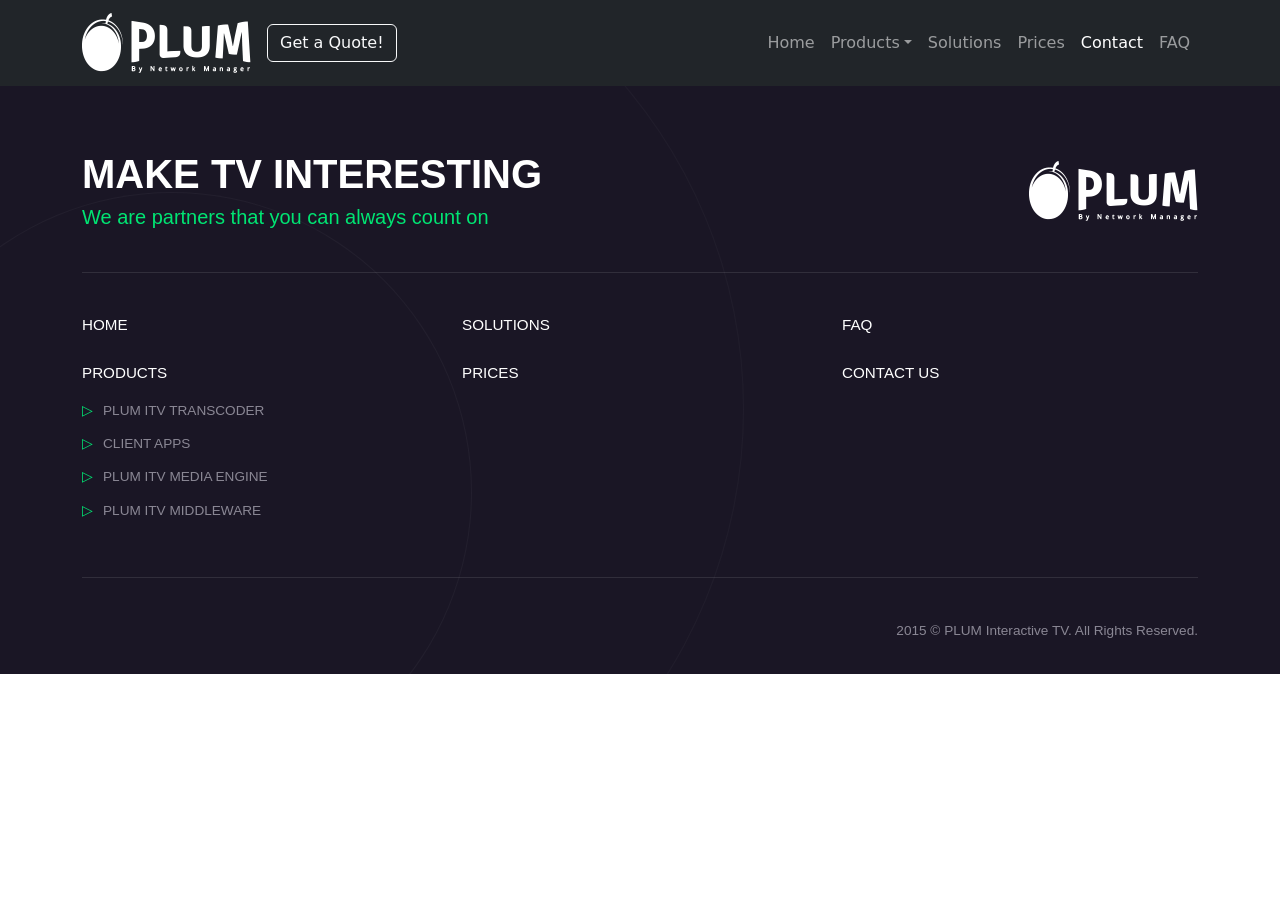
==== contact.html @ 15428161 "heder futer" ====
<!doctype html>
<html lang="en">
  <head>
    <meta charset="utf-8">
    <meta name="viewport" content="width=device-width, initial-scale=1">
    <title>PlumITV - CONTACT</title>
    <link rel="icon" type="image/x-icon" href="/images/logo-stari.png">
    <link rel="stylesheet" href="style.css">
    <link href="https://cdn.jsdelivr.net/npm/bootstrap@5.3.8/dist/css/bootstrap.min.css" rel="stylesheet" integrity="sha384-sRIl4kxILFvY47J16cr9ZwB07vP4J8+LH7qKQnuqkuIAvNWLzeN8tE5YBujZqJLB" crossorigin="anonymous">
  </head>
  <body>
    <div class="header">
        
        <!-- navbar -->
         <nav class="navbar navbar-expand-lg navbar-dark bg-dark sticky-top">
    <div class="container">
        <a class="navbar-brand fw-bold" href="index.html"><img src="images/logo-stari.png" alt="Logo"></a>
        <a href="contact.html" class="btn btn-outline-light">Get a Quote!</a>

        <button class="navbar-toggler" data-bs-toggle="collapse" data-bs-target="#nav">
            <span class="navbar-toggler-icon"></span>
        </button>

        <div class="collapse navbar-collapse" id="nav">
            <ul class="navbar-nav ms-auto">
                <li class="nav-item"><a class="nav-link" href="index.html">Home</a></li>
                <li class="nav-item "><a class="nav-link dropdown-toggle" href="products.html" role="button" data-bs-toggle="dropdown">Products</a>
                  <div class="dropdown">  
                    <ul class="dropdown-menu margin-left-0">
                        <li><a class="dropdown-item" href="products.html#plum-transcoder">Plum Transcoder</a></li>
                        <li><a class="dropdown-item" href="products.html#client-app">Client Apps</a></li>
                        <li><a class="dropdown-item" href="products.html#plum-itv-media-engine">Plum ITV Media Engine</a></li>
                        <li><a class="dropdown-item" href="products.html#plum-itv-middlewere">Plum ITV Middleware</a></li>
                    </ul>
                    </div>
                </li>
                
                <li class="nav-item"><a class="nav-link" href="solutions.html">Solutions</a></li>
                <li class="nav-item"><a class="nav-link" href="prices.html">Prices</a></li>
                <li class="nav-item"><a class="nav-link active" href="contact.html">Contact</a></li>
                <li class="nav-item"><a class="nav-link" href="faq.html">FAQ</a></li>
            </ul>
        </div>
    </div>
</nav>






<!-- FOOTER -->
<footer class="ftr-section">
        <div class="container ftr-content">
            
            <div class="row align-items-center">
                <div class="col-md-8 mb-4 mb-md-0">
                    <h1 class="fw-bold mb-1" style="font-size: 2.5rem;">MAKE TV INTERESTING</h1>
                    <p class="ftr-text-plum-green fs-5 mb-0">We are partners that you can always count on</p>
                </div>
                <div class="col-md-4 text-md-end text-start">
                    <img src="images/logo-stari.png" alt="Plum Logo" class="img-fluid">
                </div>
            </div>

            <div class="ftr-divider"></div>

            <div class="row">
                <div class="col-md-4 col-sm-6 mb-4 mb-md-0">
                    <ul class="ftr-links text-uppercase">
                        <li><a href="#">Home</a></li>
                        <li class="mt-4">
                            <a href="#">Products</a>
                            <ul class="ftr-sublinks">
                                <li><a href="#">Plum iTV Transcoder</a></li>
                                <li><a href="#">Client Apps</a></li>
                                <li><a href="#">Plum iTV Media Engine</a></li>
                                <li><a href="#">Plum iTV Middleware</a></li>
                            </ul>
                        </li>
                    </ul>
                </div>

                <div class="col-md-4 col-sm-6 mb-4 mb-md-0">
                    <ul class="ftr-links text-uppercase">
                        <li><a href="#">Solutions</a></li>
                        <li class="mt-4"><a href="#">Prices</a></li>
                    </ul>
                </div>

                <div class="col-md-4 col-sm-6">
                    <ul class="ftr-links text-uppercase">
                        <li><a href="#">FAQ</a></li>
                        <li class="mt-4"><a href="#">Contact Us</a></li>
                    </ul>
                </div>
            </div>

            <div class="ftr-divider"></div>

            <div class="row">
                <div class="col-12 text-md-end text-center">
                    <span class="ftr-text-copyright">2015 &copy; PLUM Interactive TV. All Rights Reserved.</span>
                </div>
            </div>
            
        </div>
    </footer>

    <script>
        document.getElementById('contactForm').addEventListener('submit', function(event) {
            // Sprečava osvežavanje stranice prilikom klika na Send
            event.preventDefault();

            let isValid = true;

            // Dohvatanje polja
            const name = document.getElementById('nameInput');
            const email = document.getElementById('emailInput');
            const subject = document.getElementById('subjectSelect');
            const body = document.getElementById('bodyInput');

            // Funkcija za prikaz/skrivanje grešaka
            const toggleError = (element, errorElementId, condition) => {
                const errorText = document.getElementById(errorElementId);
                if (condition) {
                    element.classList.add('is-invalid-custom');
                    errorText.style.display = 'block';
                    isValid = false;
                } else {
                    element.classList.remove('is-invalid-custom');
                    errorText.style.display = 'none';
                }
            };

            // Provera Imena (ne sme biti prazno)
            toggleError(name, 'nameError', name.value.trim() === '');

            // Provera Emaila (ne sme biti prazno i mora imati @)
            const emailPattern = /^[^\s@]+@[^\s@]+\.[^\s@]+$/;
            toggleError(email, 'emailError', !emailPattern.test(email.value.trim()));

            // Provera Subjecta (mora biti izabrana opcija koja nije prva/prazna)
            toggleError(subject, 'subjectError', subject.value === '');

            // Provera Poruke (ne sme biti prazno)
            toggleError(body, 'bodyError', body.value.trim() === '');

            // Ako je sve validno, ovde ubacuješ kod za slanje (npr. AJAX poziv)
            if (isValid) {
                alert('Forma je uspešno popunjena! Hvala vam na interesovanju.'); // Zameni sa stvarnim slanjem forme
                // Resetovanje forme nakon uspešnog slanja (opciono)
                // this.reset(); 
            }
        });

        // Opciono: Uklanjanje crvene greške čim korisnik krene da kuca
        const inputs = document.querySelectorAll('.custom-input, .custom-textarea, .custom-select');
        inputs.forEach(input => {
            input.addEventListener('input', function() {
                this.classList.remove('is-invalid-custom');
                let errorId = this.id.replace('Input', 'Error').replace('Select', 'Error');
                document.getElementById(errorId).style.display = 'none';
            });
        });
    </script>

    <script src="https://cdn.jsdelivr.net/npm/bootstrap@5.3.8/dist/js/bootstrap.bundle.min.js" integrity="sha384-FKyoEForCGlyvwx9Hj09JcYn3nv7wiPVlz7YYwJrWVcXK/BmnVDxM+D2scQbITxI" crossorigin="anonymous"></script>
  </body>
</html>
---- style.css ----
body {
    font-family: Arial, sans-serif;
}

/* hover efekat */
.card {
    transition: 0.3s;
}
.card:hover {
    transform: scale(1.05);
}

/* lepši hero */
section.bg-dark {
    background: linear-gradient(to right, #000, #333);
}
.hero-section {
    height: 90vh;
    background: url("images/index-cover.jpg") center/cover no-repeat;
    position: relative;
}

.hero-section::before {
    content: "";
    position: absolute;
    top: 0;
    left: 0;
    right: 0;
    bottom: 0;
    background: rgba(0,0,0,0.6);
}

.hero-section .container {
    position: relative;
    z-index: 1;
}

#productmain {
    background: url("images/android-box-bcg.jpg") center/cover no-repeat;
    position: relative;
}
.btn-custom-color-lightpurple {
    background-color: #BC92C8;
    color: white;
}
.btn-custom-color-lightpurple:hover {
    background-color: #46364d;
    color: white;
}
.text-purple {
    color: #4b2e83;
}

.text-whitee {
    color: #ffffff;
}

/* ikone */
.feature-icon {
    width: 80px;
    height: 80px;
    object-fit: contain;
}

/* hover efekat */
.border {
    transition: 0.3s;
}

.border:hover {
    background-color: #f8f9fa;
    transform: scale(1.03);
}

/* ljubičasta kartica */
.products-box {
    background: linear-gradient(135deg, #4b2e83, #6a3db8);
}

/* zelena kartica */
.solutions-box {
    background: linear-gradient(135deg, #00b894, #00d084);
}

/* ljubičasta boja teksta */
.text-purple {
    color: #4b2e83;
}

/* hover */
.products-box:hover,
.solutions-box:hover {
    transform: scale(1.02);
    transition: 0.3s;
}

        /* Prilagođene boje na osnovu dizajna */
        .bg-plum-dark1 { background-color: #120e1e; } /* Najtamnija pozadina (Hero deo) */
        .bg-plum-purple1 { background-color: #392c6b; } /* Srednja ljubičasta (Srednji delovi) */
        .text-plum-purple1 { color: #392c6b; }
        .text-plum-green1 { color: #00e573; }
        .bg-plum-green-gradien1t { background: linear-gradient(135deg, #0cd877 0%, #089c56 100%); }
        
        /* Stilizacija linkova sa zelenom linijom ispod */
        .read-more-link {
            text-decoration: none;
            color: #BC92C8;
            border-bottom: 2px solid #00e573;
            padding-bottom: 2px;
            font-size: 0.85rem;
            text-transform: uppercase;
            font-weight: 600;
        }
        .read-more-link:hover {
            color: #00e573;
        }

        /* Sekcije razmaci */
        .section-padding { padding-top: 5rem; padding-bottom: 5rem; }

        /* Prilagođene boje i pozadine */
        .bg-plum-dark { background-color: #120e1e; }
        .bg-card-dark { background-color: #1c182b; } /* Boja kartica */
        .text-plum-green { color: #00e573; }
        .bg-plum-green-gradient { background-image: url('https://plumitv.com/images/green-bck.jpg'); }
        .bg-plum-green { background-color: #00e573; border-color: #00e573; color: #fff;}
        .bg-plum-green:hover { background-color: #00c462; border-color: #00c462; color: #fff; }

        /* Hero sekcija (sa prostorom za preklapanje kartice) */
        .hero-section2 {
            /* Ovde mozes ubaciti pozadinsku sliku */
            background-image: linear-gradient(rgba(18, 14, 30, 0.8), rgba(18, 14, 30, 0.9)), url('https://plumitv.com/images/prices-bcg.jpg');
            background-size: cover;
            background-position: center;
            padding-top: 6rem;
            padding-bottom: 12rem; /* Veliki donji padding zbog kartice koja se preklapa */
        }

        /* Lista sa zelenim strelicama */
        .custom-list {
            list-style-type: none;
            padding-left: 0;
        }
        .custom-list li {
            position: relative;
            padding-left: 1.5rem;
            margin-bottom: 0.5rem;
            font-weight: 500;
        }
        .custom-list li::before {
            content: "❯"; /* Ili iskoristi FontAwesome ikonu */
            position: absolute;
            left: 0;
            color: #00e573;
            font-size: 0.8rem;
            top: 4px;
        }

        /* Preklapanje glavne kartice */
        .overlap-cards {
            margin-top: -8rem;
            position: relative;
            z-index: 10;
        }

        /* Citat */
        .testimonial-text {
            font-family: Georgia, serif;
            font-style: italic;
            color: #392c6b;
            font-size: 1.4rem;
            line-height: 1.6;
        }
        .quote-marks {
            color: #00e573;
            font-size: 3rem;
            line-height: 0;
            vertical-align: middle;
        }
        .testimonial-border {
            border-right: 2px solid #00e573; /* Zelena linija desno na desktopu */
        }
        @media (max-width: 768px) {
            .testimonial-border {
                border-right: none;
                border-bottom: 2px solid #00e573; /* Zelena linija ispod na mobilnim uređajima */
            }
        }
        .purp{
            background-image : url('https://plumitv.com/images/footer-bcg.jpg');
        }

        /* Osnovna stilizacija footera sa 'ftr-' prefiksom */
        .ftr-section {
            background-color: #1a1625; /* Tamno ljubičasta/siva sa screenshota */
            color: #ffffff;
            position: relative;
            overflow: hidden;
            padding-top: 4rem;
            padding-bottom: 2rem;
            font-family: sans-serif;
        }

        /* Bledi krugovi u pozadini (čist CSS) */
        .ftr-section::before {
            content: '';
            position: absolute;
            bottom: -20%;
            left: -10%;
            width: 600px;
            height: 600px;
            border: 1px solid rgba(255, 255, 255, 0.04);
            border-radius: 50%;
            z-index: 0;
            pointer-events: none;
            background-image: url('https://plumitv.com/images/footer-bcg.jpg');
        }
        .ftr-section::after {
            content: '';
            position: absolute;
            bottom: -40%;
            left: -20%;
            width: 1000px;
            height: 1000px;
            border: 1px solid rgba(255, 255, 255, 0.03);
            border-radius: 50%;
            z-index: 0;
            pointer-events: none;
            background-image: url('https://plumitv.com/images/footer-bcg.jpg');
        }

        /* Da bi tekst bio iznad krugova */
        .ftr-content {
            position: relative;
            z-index: 1;
        }

        /* Stilizacija glavnih linkova */
        .ftr-links {
            list-style: none;
            padding-left: 0;
            margin-bottom: 0;
        }
        .ftr-links > li {
            margin-bottom: 1rem;
        }
        .ftr-links a {
            text-decoration: none;
            color: #ffffff;
            font-size: 0.95rem;
            transition: color 0.3s ease;
        }
        .ftr-links a:hover {
            color: #00e573;
        }

        /* Stilizacija podmenija (Products -> Transcoder, Apps...) */
        .ftr-sublinks {
            list-style: none;
            padding-left: 0;
            margin-top: 1rem;
        }
        .ftr-sublinks li {
            margin-bottom: 0.8rem;
            display: flex;
            align-items: center;
        }
        .ftr-sublinks li::before {
            content: "▷"; /* Zelena strelica */
            color: #00e573;
            margin-right: 10px;
            font-size: 0.85rem;
        }
        .ftr-sublinks a {
            color: #8a8794; /* Sivi tekst */
            font-size: 0.85rem;
            text-transform: uppercase;
        }
        .ftr-sublinks a:hover {
            color: #ffffff;
        }

        /* Linije (dividers) */
        .ftr-divider {
            border-top: 1px solid rgba(255, 255, 255, 0.1);
            margin: 2.5rem 0;
        }

        .ftr-text-plum-green { color: #00e573; }
        .ftr-text-copyright { color: #8a8794; font-size: 0.85rem; }

        .contact-hero {
            /* Ovde ubaci sliku čoveka sa telefonom */
            background-image: url('https://plumitv.com/images/contact-bcg.jpg');
            background-size: cover;
            background-position: center;
            padding-top: 8rem;
            padding-bottom: 12rem; /* Veliki padding zbog preklapanja forme */
        }

        /* Preklapanje forme */
        .form-overlap {
            margin-top: -8rem;
            position: relative;
            z-index: 10;
        }

        /* --- STILIZACIJA FORME --- */
        .custom-form-label {
            color: #fff;
            font-size: 0.85rem;
            margin-bottom: 0.2rem;
        }

        /* Input polja (samo donja linija) */
        .custom-input {
            background-color: transparent !important;
            border: none;
            border-bottom: 1px solid #fff;
            border-radius: 0;
            color: #fff !important;
            padding-left: 0;
            box-shadow: none !important;
        }
        .custom-input:focus {
            border-bottom: 2px solid #00e573;
        }
        .custom-input::placeholder {
            color: rgba(255, 255, 255, 0.7);
            font-weight: bold;
        }

        /* Textarea (okvir) */
        .custom-textarea {
            background-color: transparent !important;
            border: 1px solid #fff;
            border-radius: 4px;
            color: #fff !important;
            box-shadow: none !important;
            padding: 0.75rem;
        }
        .custom-textarea:focus {
            border-color: #00e573;
        }
        .custom-textarea::placeholder {
            color: rgba(255, 255, 255, 0.7);
            font-weight: bold;
        }

        /* Select / Dropdown meni */
        .custom-select {
            background-color: transparent !important;
            border: none;
            border-bottom: 1px solid #fff;
            border-radius: 0;
            color: #fff !important;
            padding-left: 0;
            box-shadow: none !important;
            font-weight: bold;
            cursor: pointer;
            /* Ikonica za dropdown (bela strelica) */
            background-image: url("data:image/svg+xml,%3csvg xmlns='http://www.w3.org/2000/svg' viewBox='0 0 16 16'%3e%3cpath fill='none' stroke='%23ffffff' stroke-linecap='round' stroke-linejoin='round' stroke-width='2' d='m2 5 6 6 6-6'/%3e%3c/svg%3e");
            background-repeat: no-repeat;
            background-position: right 0.75rem center;
            background-size: 16px 12px;
            appearance: none;
        }
        .custom-select:focus {
            border-bottom: 2px solid #00e573;
        }
        /* Padajući meni sa opcijama */
        .custom-select option {
            background-color: #1a1625; /* Tamna pozadina kao i forma */
            color: #fff;
            padding: 10px;
        }

        /* Error state (kada polje nije popunjeno) */
        .is-invalid-custom {
            border-color: #dc3545 !important; /* Crvena linija */
        }
        .error-message {
            color: #dc3545;
            font-size: 0.8rem;
            margin-top: 5px;
            display: none; /* Sakriveno po defaultu */
        }
         /* Osnovne boje za FAQ sekciju */
        .faq-text-purple { color: #2a1b4d; } /* Tamno ljubičasta za naslove i tekst */
        .faq-text-gray { color: #6c757d; font-size: 0.95rem; line-height: 1.6; }
        .faq-text-green { color: #00e573; }
        
        .faq-section {
            background-color: #ffffff;
            position: relative;
            padding-top: 5rem;
            padding-bottom: 5rem;
            overflow: hidden;
            font-family: 'Open Sans', sans-serif;
        }

        /* Dekorativni krug u pozadini */
        .faq-bg-circle {
            position: absolute;
            top: 15%;
            left: -15%;
            width: 700px;
            height: 700px;
            border: 40px solid rgba(245, 245, 245, 0.6);
            border-radius: 50%;
            z-index: 0;
            pointer-events: none;
        }

        .faq-container {
            position: relative;
            z-index: 1;
        }

        /* --- STILIZACIJA LEVE NAVIGACIJE --- */
        .faq-nav-list {
            list-style: none;
            padding: 0;
            margin-top: 2rem;
        }
        .faq-nav-list li {
            border-bottom: 1px solid #e0e0e0;
        }
        .faq-nav-list a {
            display: flex;
            justify-content: space-between;
            align-items: center;
            padding: 1.2rem 0;
            color: #2a1b4d;
            font-weight: 700;
            font-size: 0.85rem;
            text-transform: uppercase;
            text-decoration: none;
            transition: color 0.3s ease;
        }
        .faq-nav-list a:hover {
            color: #00e573;
        }
        .faq-nav-arrow {
            font-size: 1.2rem;
            font-weight: 300;
        }

        /* --- STILIZACIJA AKORDIONA (DESNA STRANA) --- */
        .faq-accordion-item {
            margin-bottom: 1.5rem;
            border: none;
            background: transparent;
        }
        
        .faq-accordion-header {
            display: flex;
            align-items: center;
            gap: 15px;
            cursor: pointer;
            text-decoration: none;
        }

        /* Default stanje (Zatvoreno) - Zelena boja */
        .faq-pill {
            flex-grow: 1;
            background-color: #1dd26e;
            color: #ffffff;
            padding: 1rem 2rem;
            border-radius: 50px;
            font-weight: 700;
            font-size: 1rem;
            text-transform: uppercase;
            box-shadow: 0 4px 6px rgba(0, 0, 0, 0.05);
            transition: background-color 0.3s ease, color 0.3s ease;
        }
        .faq-pill-btn {
            background-color: #1dd26e;
            color: #1a1625;
            width: 50px;
            height: 50px;
            border-radius: 50%;
            display: flex;
            align-items: center;
            justify-content: center;
            font-size: 1.8rem;
            font-weight: 400;
            box-shadow: 0 4px 6px rgba(0, 0, 0, 0.05);
            transition: background-color 0.3s ease, color 0.3s ease;
        }

        /* CSS trik za menjanje + u - */
        .faq-pill-btn::after {
            content: '+';
        }

        /* Hover stanje za zatvorenu formu */
        .faq-accordion-header:not([aria-expanded="true"]):hover .faq-pill,
        .faq-accordion-header:not([aria-expanded="true"]):hover .faq-pill-btn {
            background-color: #0bd874;
        }

        /* AKTIVNO STANJE (Otvoreno) - Tamno ljubičasta boja */
        .faq-accordion-header[aria-expanded="true"] .faq-pill {
            background-color: #2a1b4d;
            color: #ffffff;
        }
        .faq-accordion-header[aria-expanded="true"] .faq-pill-btn {
            background-color: #2a1b4d;
            color: #ffffff;
        }
        .faq-accordion-header[aria-expanded="true"] .faq-pill-btn::after {
            content: '–'; /* Minus znak kada je otvoreno */
        }

        /* Sadržaj akordiona (pitanja i odgovori) */
        .faq-accordion-body {
            padding: 2rem 1rem 1rem 2rem;
        }
        .faq-qa-block {
            margin-bottom: 2rem;
        }
        
        /* Stilizacija Q i A teksta sa slike */
        .faq-question {
            color: #2a1b4d;
            font-weight: 700;
            font-size: 0.95rem;
            text-transform: uppercase;
            margin-bottom: 0.5rem;
            display: flex;
            align-items: flex-start;
        }
        .faq-question span {
            color: #1dd26e; /* Zeleno Q. */
            margin-right: 8px;
            font-weight: 800;
        }
        
        .faq-answer {
            color: #6c757d;
            font-size: 0.9rem;
            line-height: 1.6;
            display: flex;
            align-items: flex-start;
        }
        .faq-answer span {
            color: #1dd26e; /* Zeleno A. */
            margin-right: 8px;
            font-weight: 800;
        }

        :root {
            --plum-dark: #1a1625;
            --plum-purple: #2a1b4d;
            --plum-green: #00e573;
            --plum-gray: #6c757d;
            --plum-light: #f8f9fa;
        }

        h1, h2, h3, h4 {
            font-weight: 800;
        }

        /* --- LEAF ICON (Zeleni list) --- */
        .leaf-icon {
            display: inline-block;
            margin-bottom: 1rem;
        }

        /* --- LINKOVI SA STRELICOM --- */
        .arrow-link {
            display: inline-flex;
            align-items: center;
            color: #ffffff;
            text-decoration: none;
            font-weight: 700;
            font-size: 0.85rem;
            text-transform: uppercase;
            letter-spacing: 1px;
            margin-top: 1.5rem;
            transition: color 0.3s;
        }
        .arrow-link::after {
            content: '→';
            margin-left: 8px;
            font-size: 1.2rem;
            font-weight: 400;
        }
        .arrow-link.dark { color: var(--plum-purple); }
        .arrow-link:hover { color: var(--plum-green); }

        /* --- HERO SEKCIJA --- */
        .sol-hero {
            background-color: var(--plum-purple);
            background-image: url('https://plumitv.com/images/top_section_bcg.jpg');
            padding: 8rem 0;
            color: #ffffff;
            text-align: center;
            position: relative;
        }
        .sol-hero h1 {
            font-size: 3.5rem;
            text-transform: uppercase;
            margin-bottom: 1.5rem;
        }
        .sol-hero p {
            max-width: 800px;
            margin: 0 auto;
            font-size: 1.1rem;
            font-weight: 300;
            line-height: 1.6;
        }

        /* --- INTRO TEKST --- */
        .sol-intro {
            padding: 5rem 0;
            background-color: #ffffff;
        }
        .sol-intro h3 {
            color: var(--plum-purple);
            font-size: 1.5rem;
            line-height: 1.4;
            margin-bottom: 1rem;
        }

        /* --- PROVIDERS SEKCIJA (Preklapanje slike) --- */
        .sol-providers {
            background-color: var(--plum-light);
            padding: 5rem 0 8rem 0;
            position: relative;
        }
        .sol-providers-title {
            color: var(--plum-purple);
            font-size: 1.8rem;
            margin-bottom: 1.5rem;
            text-transform: uppercase;
        }
        .sol-img-devices {
            margin-top: -100px; /* Preklapanje na gornju sekciju */
            max-width: 120%; /* Malo veće da izađe van okvira levo */
            transform: translateX(-10%);
        }

        /* --- HOSPITALITY SEKCIJA (Slika i bela kartica) --- */
        .sol-hospitality {
            padding: 5rem 0;
            background-color: #ffffff;
        }
        .hospitality-img {
            width: 100%;
            height: auto;
            border-radius: 10px;
            box-shadow: 0 10px 30px rgba(0,0,0,0.1);
        }
        .hospitality-card {
            background: #ffffff;
            padding: 3.5rem;
            border-radius: 15px;
            box-shadow: 0 15px 40px rgba(0,0,0,0.08);
            position: relative;
            z-index: 2;
        }
        @media (min-width: 992px) {
            .hospitality-card {
                position: absolute;
                top: 50%;
                left: 0;
                transform: translateY(-50%);
                width: 90%;
            }
        }
        .hospitality-card h3 {
            color: var(--plum-purple);
            margin-bottom: 1rem;
        }

        /* --- ANDROID BOX SEKCIJA --- */
        .sol-box {
            background-color: var(--plum-dark);
            padding: 6rem 0;
            color: #ffffff;
        }
        .sol-box h2 {
            font-size: 2.5rem;
            margin-bottom: 0.5rem;
        }
        .sol-box h5 {
            color: var(--plum-green);
            font-size: 1rem;
            text-transform: uppercase;
            letter-spacing: 1px;
            margin-bottom: 1.5rem;
        }
        .sol-box p {
            color: #a0a0a0;
            line-height: 1.8;
        }

        /* --- REFERENCE --- */
        .sol-references {
            padding: 5rem 0;
            background-color: #ffffff;
            text-align: center;
        }
        .sol-references h3 {
            color: var(--plum-purple);
            text-transform: uppercase;
            font-size: 1.5rem;
            margin-bottom: 1rem;
        }
        .sol-references p {
            max-width: 800px;
            margin: 0 auto 3rem auto;
        }
        .client-logo {
            filter: grayscale(100%);
            opacity: 0.6;
            transition: all 0.3s ease;
            max-width: 150px;
            margin: 0 auto;
            display: block;
        }
        .client-logo:hover {
            filter: grayscale(0%);
            opacity: 1;
        }

        /* --- ZELENI CTA BANER --- */
        .sol-cta {
            background-image: url('https://plumitv.com/images/green-bck.jpg');
            padding: 4rem 0;
            text-align: center;
            color: #ffffff;
        }
        .sol-cta h2 {
            font-size: 2.5rem;
            margin-bottom: 1.5rem;
        }
        .btn-quote {
            background-color: #ffffff;
            color: var(--plum-green);
            font-weight: 800;
            text-transform: uppercase;
            padding: 1rem 2.5rem;
            border-radius: 50px;
            text-decoration: none;
            transition: transform 0.3s, box-shadow 0.3s;
            display: inline-block;
        }
        .btn-quote:hover {
            transform: translateY(-3px);
            box-shadow: 0 10px 20px rgba(0,0,0,0.1);
            color: var(--plum-green);
        }
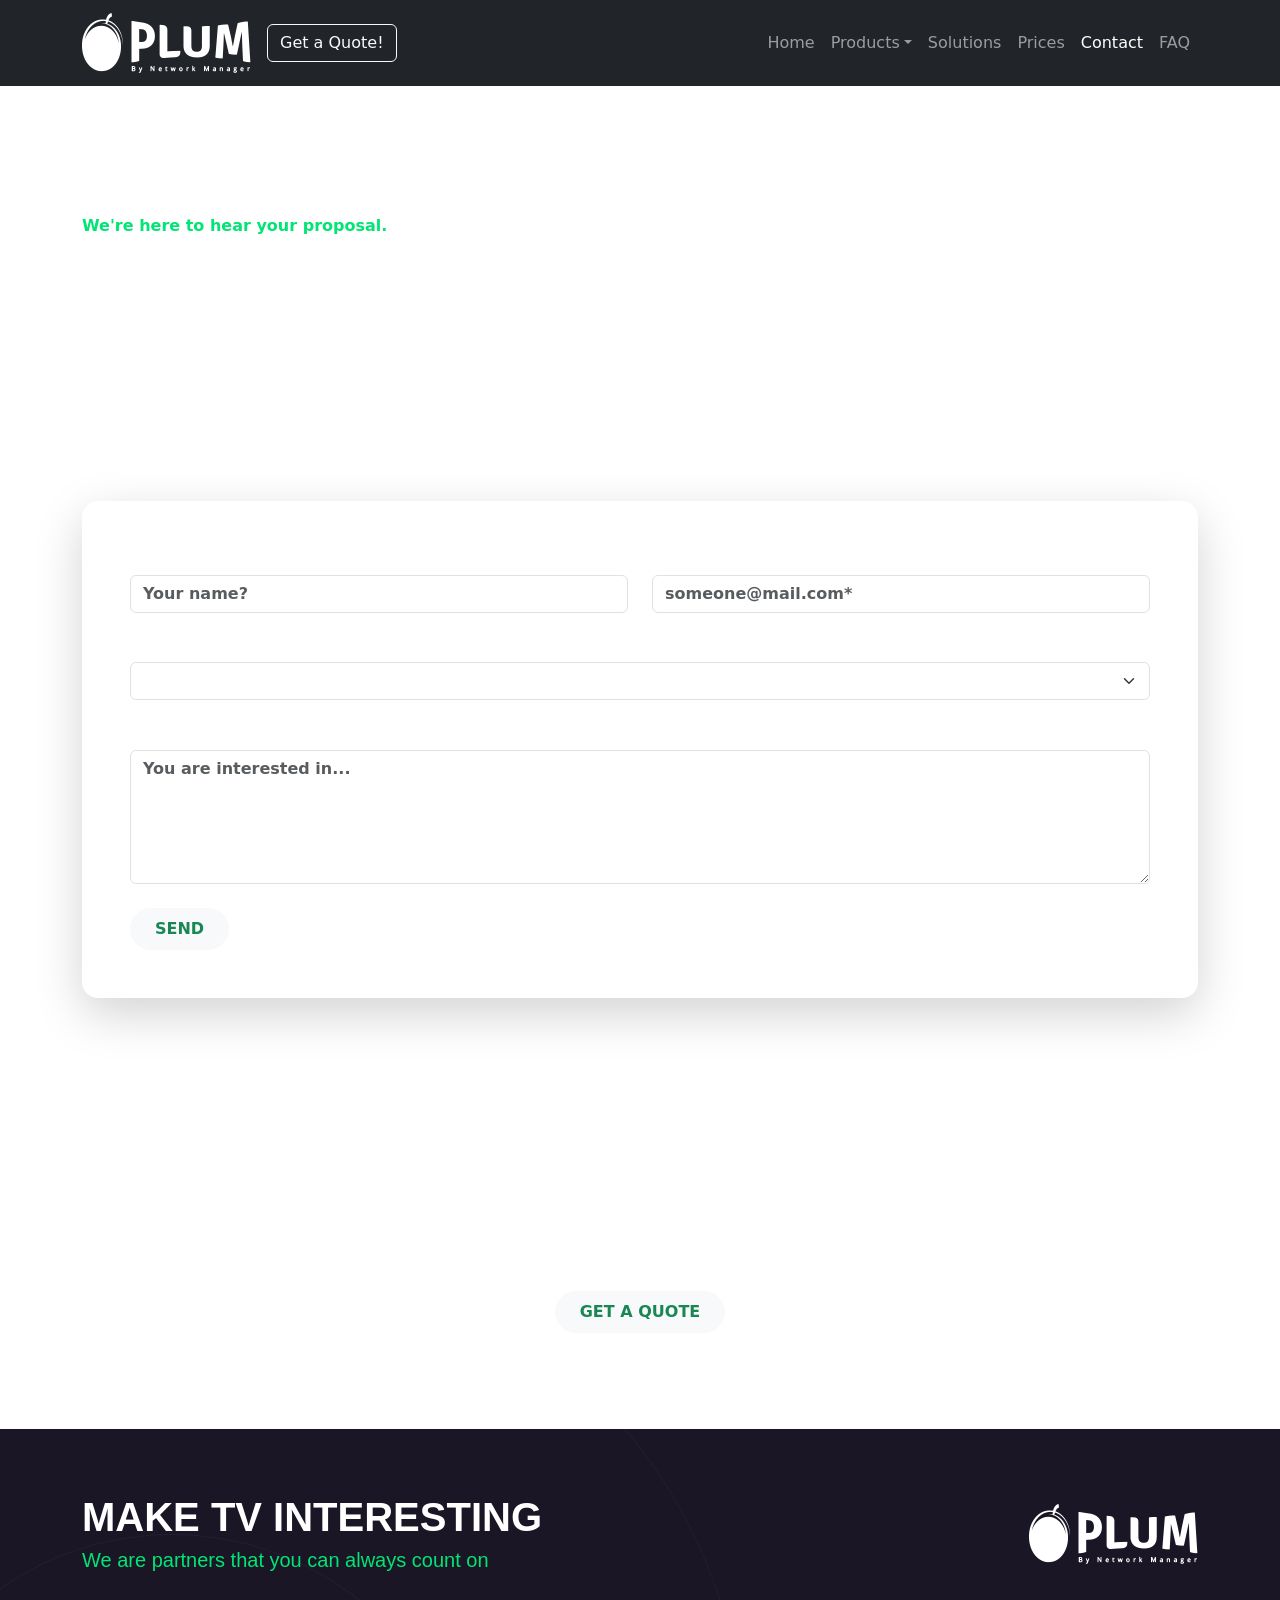
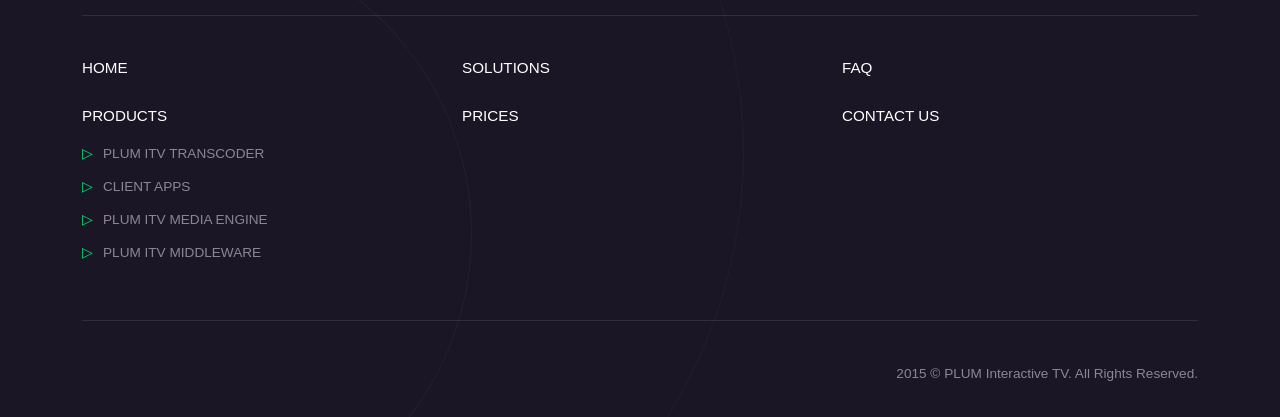
==== commit 1694aea7: "zavrseno" ====
--- a/contact.html
+++ b/contact.html
@@ -44,7 +44,82 @@
     </div>
 </nav>
 
-
+<section class="contact-hero text-white">
+        <div class="container">
+            <div class="row">
+                <div class="col-lg-8 col-md-10">
+                    <p class="text-plum-green fw-bold mb-1">We're here to hear your proposal.</p>
+                    <h1 class="fw-bold mb-4" style="font-size: 3.5rem;">CONTACT US:</h1>
+                    
+                    <p class="mb-2">You may be interested in using the form below to contact us</p>
+                    <p class="fw-bold text-uppercase mb-2">OR JUST TO LET US KNOW WHAT IS ON YOUR MIND.</p>
+                    <p class="opacity-75">Alternatively, you can go to our price page and return here once you're ready for a deal.</p>
+                </div>
+            </div>
+        </div>
+    </section>
+
+    <section class="bg-white pb-5">
+        <div class="container form-overlap">
+            <div class="row justify-content-center">
+                <div class="col-12">
+                    <div class="card purp text-whitee border-0 rounded-4 p-4 p-md-5 shadow-lg">
+                        
+                        <form id="contactForm" novalidate>
+                            <div class="row mb-4">
+                                <div class="col-md-6 mb-4 mb-md-0">
+                                    <label for="nameInput" class="custom-form-label">Name</label>
+                                    <input type="text" class="form-control custom-input" id="nameInput" placeholder="Your name?">
+                                    <div class="error-message" id="nameError">Please enter your name.</div>
+                                </div>
+                                <div class="col-md-6">
+                                    <label for="emailInput" class="custom-form-label">Email</label>
+                                    <input type="email" class="form-control custom-input" id="emailInput" placeholder="someone@mail.com*">
+                                    <div class="error-message" id="emailError">Please enter a valid email address.</div>
+                                </div>
+                            </div>
+
+                            <div class="row mb-4">
+                                <div class="col-12">
+                                    <label for="subjectSelect" class="custom-form-label">Subject</label>
+                                    <select class="form-select custom-select" id="subjectSelect">
+                                        <option value="" selected disabled>-- Select Plum Partnership Model --</option>
+                                        <option value="partnership">Partnership Model</option>
+                                        <option value="cloud">Cloud System Model</option>
+                                        <option value="reselling">Reselling Model</option>
+                                        <option value="perpetual">Perpetual License Model</option>
+                                    </select>
+                                    <div class="error-message" id="subjectError">Please select a subject.</div>
+                                </div>
+                            </div>
+
+                            <div class="row mb-4">
+                                <div class="col-12">
+                                    <label for="bodyInput" class="custom-form-label">Body</label>
+                                    <textarea class="form-control custom-textarea" id="bodyInput" rows="5" placeholder="You are interested in..."></textarea>
+                                    <div class="error-message" id="bodyError">Please enter your message.</div>
+                                </div>
+                            </div>
+
+                            <div class="row">
+                                <div class="col-12">
+                                    <button type="submit" class="btn btn-light text-success fw-bold rounded-pill px-4 py-2">SEND</button>
+                                </div>
+                            </div>
+                        </form>
+
+                    </div>
+                </div>
+            </div>
+        </div>
+    </section>
+
+<section class="bg-plum-green-gradient text-white text-center py-5 mt-5">
+        <div class="container py-5">
+            <h2 class="fw-bold text-uppercase mb-4">Plum<br>Interactive TV</h2>
+            <a href="#" class="btn btn-light text-success fw-bold rounded-pill px-4 py-2">GET A QUOTE</a>
+        </div>
+    </section>
 
 
 
